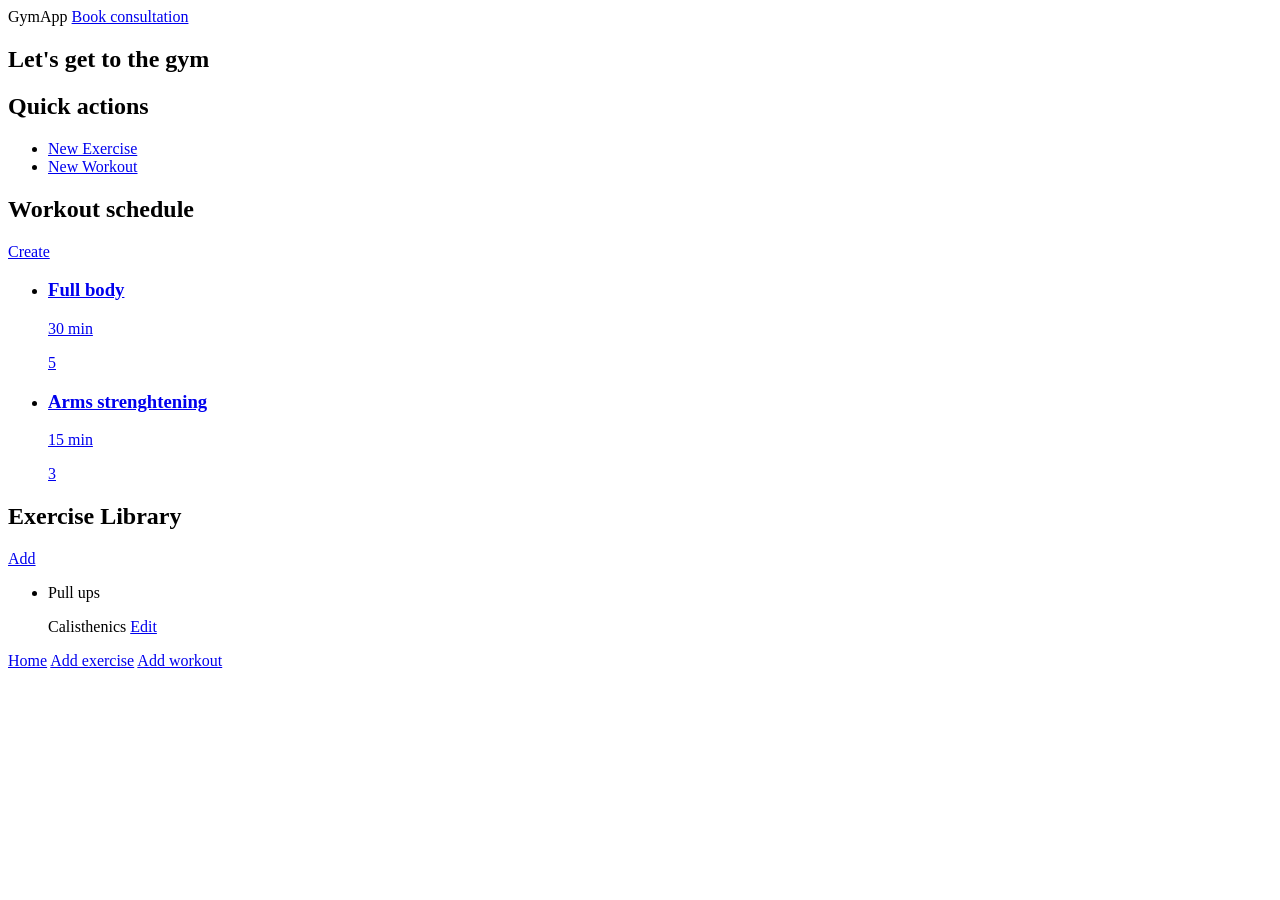
==== 2.0/index.html @ 7eb028ed "Starting over without AI in a new folder" ====
<!DOCTYPE html>
<html lang="en">
<head>
  <meta charset="UTF-8" />
  <meta name="viewport" content="width=device-width, initial-scale=1.0" />
  <meta name="description" content="GymApp — Your digital workout planner" />
  <title>GymApp — Home</title>
</head>
<body>

  <header role="banner">
    <a>GymApp</a>
    <a href="book-consultation.html">Book consultation</a>
  </header>

  <main id="main-content">
    <section aria-label="Greeting">
      <h1>Let's get to the gym</h1>
    </section>

    <section aria-label="Quick actions">
      <h2>Quick actions</h2>
      <ul>
        <li><a href="add-exercise.html">New Exercise</a></li>
        <li><a href="create-workout.html">New Workout</a></li>
      </ul>
    </section>

    <section aria-label="Workout schedule">
      <h2>Workout schedule</h2>
      <a href="create-workout.html">Create</a>
      <ul id="workout-list">
        <li>
            <a class="workout-tile" href="workout-details.html">
                <section>
                    <h3 class="workout_title">Full body</h3>
                    <p class="duration">30 min</p>
                    <p class="rank">5</p>
                </section>
            </a>
        </li>
        <li>
            <a class="workout-tile" href="workout-details.html">
                <section>
                    <h3 class="workout_title">Arms strenghtening</h3>
                    <p class="duration">15 min</p>
                    <p class="rank">3</p>
                </section>
            </a>
        </li>
      </ul>
    </section>

    <section aria-label="Exercise library">
      <h2>Exercise Library</h2>
      <a href="add-exercise.html">Add</a>
      <ul id="exercise-list">
        <li>
            <p>Pull ups</p>
            <span class="exercise_type">Calisthenics</span>
            <a href="edit-exercise">Edit</a>
        </li>
      </ul>
    </section>

  </main>

  <nav aria-label="Main navigation">
    <a href="index.html" aria-current="page">Home</a>
    <a href="add-exercise.html">Add exercise</a>
    <a href="create-workout.html">Add workout</a>
  </nav>

</body>
</html>
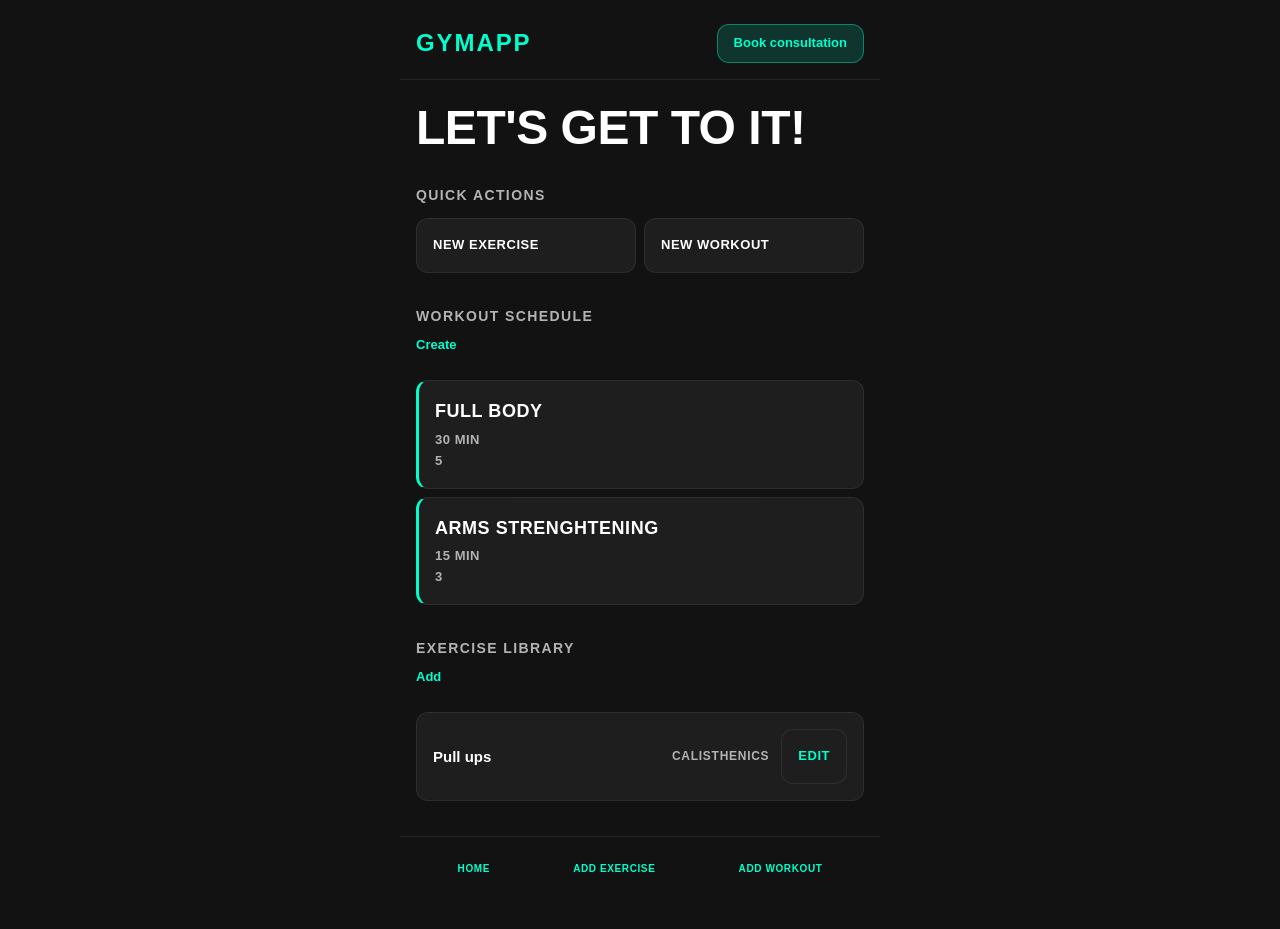
==== commit 06a018ea: "Basic layout and styles added" ====
--- a/2.0/index.html
+++ b/2.0/index.html
@@ -5,6 +5,8 @@
   <meta name="viewport" content="width=device-width, initial-scale=1.0" />
   <meta name="description" content="GymApp — Your digital workout planner" />
   <title>GymApp — Home</title>
+  <link rel="stylesheet" href="layout.css">
+  <link rel="stylesheet" href="styles.css">
 </head>
 <body>
 
@@ -15,7 +17,7 @@
 
   <main id="main-content">
     <section aria-label="Greeting">
-      <h1>Let's get to the gym</h1>
+      <h1>Let's get to it!</h1>
     </section>
 
     <section aria-label="Quick actions">
--- a/2.0/layout.css
+++ b/2.0/layout.css
@@ -0,0 +1,136 @@
+/* General styles */
+*, *::before, *::after {
+  box-sizing: border-box;
+  margin: 0;
+  padding: 0;
+}
+
+html {
+  scroll-behavior: smooth;
+  -webkit-text-size-adjust: 100%;
+}
+
+body {
+  min-height: 100vh;
+  max-width: 480px;
+  margin: 0 auto;
+  overflow-x: hidden;
+}
+
+ul {
+  list-style: none;
+}
+
+header {
+  display: flex;
+  align-items: center;
+  justify-content: space-between;
+  padding: 24px 16px 16px;
+  position: sticky;
+  top: 0;
+  z-index: 99;
+  border-bottom: 1px solid rgba(255, 255, 255, 0.07);
+}
+
+header a:last-child {
+  padding: 8px 16px;
+  border-radius: 12px;
+}
+
+main {
+  padding: 24px 16px;
+  padding-bottom: 96px;
+}
+
+section {
+  margin-bottom: 32px;
+}
+
+/* Actions */
+section ul {
+  display: grid;
+  grid-template-columns: 1fr 1fr;
+  gap: 8px;
+  margin-top: 12px;
+}
+
+section li a {
+  display: block;
+  padding: 16px;
+  border-radius: 12px;
+  border: 1px solid rgba(255, 255, 255, 0.07);
+}
+
+/* Workouts */
+section > a {
+  display: inline-block;
+  margin: 8px 0 12px;
+}
+
+#workout-list {
+  display: flex;
+  flex-direction: column;
+  gap: 8px;
+}
+
+.workout-tile {
+  display: block;
+  border-radius: 12px;
+  border: 1px solid rgba(255, 255, 255, 0.07);
+  border-left: 3px solid #00ffcc;
+  padding: 16px;
+}
+
+.workout-tile section {
+  margin-bottom: 0;
+}
+
+.workout_title {
+  margin-bottom: 4px;
+}
+
+/* Exercises */
+#exercise-list {
+  display: flex;
+  flex-direction: column;
+  gap: 8px;
+}
+
+#exercise-list li {
+  display: flex;
+  align-items: center;
+  gap: 12px;
+  padding: 16px;
+  border-radius: 12px;
+  border: 1px solid rgba(255, 255, 255, 0.07);
+}
+
+#exercise-list p {
+  flex: 1;
+}
+
+/* Nav */
+nav {
+  position: fixed;
+  bottom: 0;
+  left: 50%;
+  transform: translateX(-50%);
+  width: 100%;
+  max-width: 480px;
+  height: 64px;
+  border-top: 1px solid rgba(255, 255, 255, 0.07);
+  display: flex;
+  align-items: center;
+  justify-content: space-around;
+  z-index: 100;
+  padding: 0 16px;
+}
+
+nav a {
+  padding: 8px 16px;
+}
+
+/* Bigger screens */
+@media (min-width: 600px) {
+
+}
--- a/2.0/styles.css
+++ b/2.0/styles.css
@@ -0,0 +1,146 @@
+/* General styles */
+html {
+  font-size: 16px;
+}
+
+body {
+  font-family: "Barlow", -apple-system, BlinkMacSystemFont, "Segoe UI", Roboto, sans-serif;
+  background-color: #121212;
+  color: #ffffff;
+  line-height: 1.6;
+  -webkit-font-smoothing: antialiased;
+  -moz-osx-font-smoothing: grayscale;
+}
+
+a {
+  color: inherit;
+  text-decoration: none;
+}
+
+/* Fonts */
+h1 {
+  font-family: "Barlow Condensed", "Barlow", sans-serif;
+  font-size: clamp(2rem, 7vw, 3rem);
+  font-weight: 800;
+  text-transform: uppercase;
+  letter-spacing: -0.01em;
+  line-height: 1;
+  color: #ffffff;
+}
+
+h2 {
+  font-family: "Barlow Condensed", "Barlow", sans-serif;
+  font-size: 0.875rem;
+  font-weight: 700;
+  letter-spacing: 0.1em;
+  text-transform: uppercase;
+  color: #b3b3b3;
+}
+
+h3 {
+  font-family: "Barlow Condensed", "Barlow", sans-serif;
+  font-size: 1.125rem;
+  font-weight: 700;
+  text-transform: uppercase;
+  letter-spacing: 0.03em;
+}
+
+p {
+  font-size: 0.9375rem;
+  color: #b3b3b3;
+}
+
+/* Header */
+header {
+  background-color: #121212;
+}
+
+header a:first-child {
+  font-family: "Barlow Condensed", "Barlow", sans-serif;
+  font-size: 1.5rem;
+  font-weight: 800;
+  letter-spacing: 0.08em;
+  text-transform: uppercase;
+  color: #00ffcc;
+}
+
+header a:last-child {
+  font-size: 0.8125rem;
+  font-weight: 600;
+  color: #00ffcc;
+  border: 1px solid rgba(0, 255, 204, 0.4);
+  background: rgba(0, 255, 204, 0.15);
+}
+
+/* Actions */
+section li a {
+  background: #1e1e1e;
+  font-family: "Barlow Condensed", "Barlow", sans-serif;
+  font-size: 0.8125rem;
+  font-weight: 700;
+  letter-spacing: 0.04em;
+  text-transform: uppercase;
+  color: #ffffff;
+}
+
+/* Workouts */
+section > a {
+  font-size: 0.8125rem;
+  font-weight: 600;
+  color: #00ffcc;
+}
+
+.workout-tile {
+  background: #1e1e1e;
+}
+
+.workout_title {
+  color: #ffffff;
+}
+
+.duration,
+.rank {
+  font-size: 0.8125rem;
+  color: #b3b3b3;
+}
+
+/* Exercises */
+#exercise-list li {
+  background: #1e1e1e;
+}
+
+#exercise-list p {
+  font-size: 0.9375rem;
+  font-weight: 600;
+  color: #ffffff;
+}
+
+.exercise_type {
+  font-size: 0.75rem;
+  font-weight: 700;
+  letter-spacing: 0.06em;
+  text-transform: uppercase;
+  color: #b3b3b3;
+}
+
+#exercise-list a {
+  font-size: 0.8125rem;
+  font-weight: 600;
+  color: #00ffcc;
+}
+
+nav {
+  background-color: #121212;
+}
+
+nav a {
+  font-size: 0.625rem;
+  font-weight: 700;
+  letter-spacing: 0.06em;
+  text-transform: uppercase;
+  color: #555555;
+}
+
+nav a {
+  color: #00ffcc;
+}
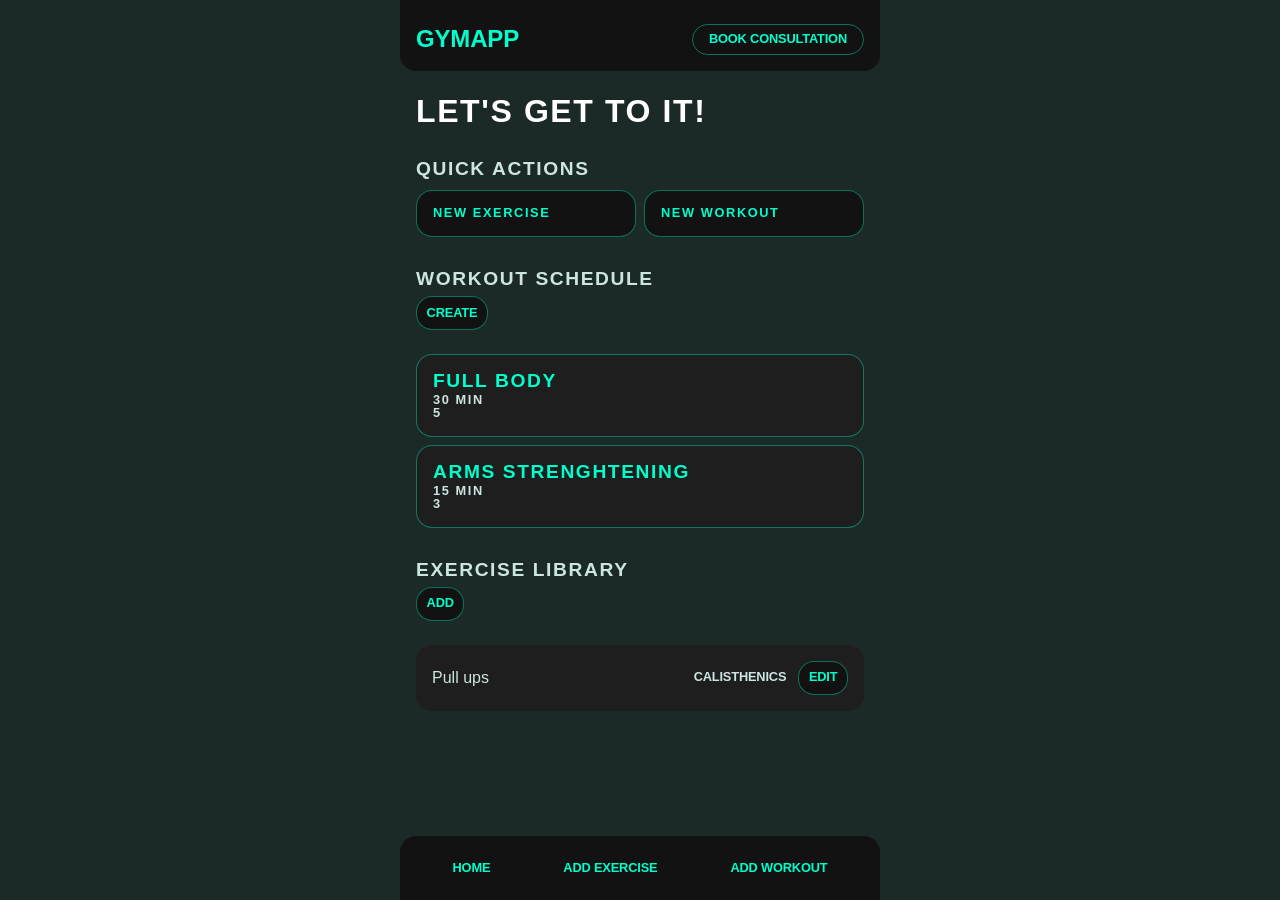
==== commit 866fc22c: "Added styles with css variables" ====
--- a/2.0/index.html
+++ b/2.0/index.html
@@ -12,7 +12,7 @@
 
   <header role="banner">
     <a>GymApp</a>
-    <a href="book-consultation.html">Book consultation</a>
+    <a href="book-consultation.html" class="booking">Book consultation</a>
   </header>
 
   <main id="main-content">
--- a/2.0/layout.css
+++ b/2.0/layout.css
@@ -1,4 +1,48 @@
 /* General styles */
+:root{
+    --font-sans-serif: -apple-system, BlinkMacSystemFont, "Segoe UI", Roboto, Helvetica, Arial, sans-serif, "Apple Color Emoji", "Segoe UI Emoji";
+    --font-weight-bold: 800;
+    --font-weight-medium: 700;
+    --font-weight-regular: 500;
+    --font-colour-primary: #ffffff;
+    --font-colour-secondary: #CDE5E1;
+    --font-colour-bright: #00ffcc;
+    --font-size-base: 16px;
+    --font-size-larger: 2rem;
+    --font-size-large: 1.5rem;
+    --font-size-medium: 1.2rem;
+    --font-size-small: 1rem;
+    --font-size-smaller: 0.8rem;
+    --line-height-base: 1;
+    --line-height-big: 1.6;
+    --bg-colour: #1b2a26;
+    --bg-colour-elements: #121212;
+    --bg-colour-tile: #1e1e1e;
+    --border-radius-base: 1rem;
+    --border-radius-small: 0.5rem;
+    --border-radius-top: 1rem 1rem 0 0;
+    --border-radius-bottom: 0 0 1rem 1rem;
+    --bg-button: rgba(0, 255, 204, 0.1);
+    --border-button: 1px solid rgba(0, 255, 204, 0.4);
+    --letter-spacing-less: -0.01rem;
+    --letter-spacing-base: 0.1rem;
+    --letter-spacing-more: 0.3rem;
+    --padding-small: 0.6rem;
+    --spacing-xs: 4px;
+    --spacing-sm: 8px;
+    --spacing-md: 12px;
+    --spacing-lg: 16px;
+    --spacing-xl: 24px;
+    --spacing-2xl: 32px;
+    --spacing-3xl: 64px;
+    --spacing-4xl: 96px;
+    --border-subtle: 1px solid rgba(255, 255, 255, 0.07);
+    --z-header: 99;
+    --z-nav: 100;
+    --max-width: 480px;
+    --nav-height: 64px;
+}
+
 *, *::before, *::after {
   box-sizing: border-box;
   margin: 0;
@@ -12,7 +56,7 @@
 
 body {
   min-height: 100vh;
-  max-width: 480px;
+  max-width: var(--max-width);
   margin: 0 auto;
   overflow-x: hidden;
 }
@@ -25,60 +69,54 @@
   display: flex;
   align-items: center;
   justify-content: space-between;
-  padding: 24px 16px 16px;
+  padding: var(--spacing-xl) var(--spacing-lg) var(--spacing-lg);
   position: sticky;
   top: 0;
-  z-index: 99;
-  border-bottom: 1px solid rgba(255, 255, 255, 0.07);
+  z-index: var(--z-header);
+  border-radius: var(--border-radius-bottom);
 }
 
 header a:last-child {
-  padding: 8px 16px;
-  border-radius: 12px;
+  padding: var(--spacing-sm) var(--spacing-lg);
 }
 
 main {
-  padding: 24px 16px;
-  padding-bottom: 96px;
+  padding: var(--spacing-xl) var(--spacing-lg);
+  padding-bottom: var(--spacing-4xl);
 }
 
 section {
-  margin-bottom: 32px;
+  margin-bottom: var(--spacing-2xl);
 }
 
 /* Actions */
 section ul {
   display: grid;
   grid-template-columns: 1fr 1fr;
-  gap: 8px;
-  margin-top: 12px;
+  gap: var(--spacing-sm);
+  margin-top: var(--spacing-md);
 }
 
 section li a {
   display: block;
-  padding: 16px;
-  border-radius: 12px;
-  border: 1px solid rgba(255, 255, 255, 0.07);
+  padding: var(--spacing-lg);
 }
 
 /* Workouts */
 section > a {
   display: inline-block;
-  margin: 8px 0 12px;
+  margin: var(--spacing-sm) 0 var(--spacing-md);
 }
 
 #workout-list {
   display: flex;
   flex-direction: column;
-  gap: 8px;
+  gap: var(--spacing-sm);
 }
 
 .workout-tile {
   display: block;
-  border-radius: 12px;
-  border: 1px solid rgba(255, 255, 255, 0.07);
-  border-left: 3px solid #00ffcc;
-  padding: 16px;
+  padding: var(--spacing-lg);
 }
 
 .workout-tile section {
@@ -86,23 +124,22 @@
 }
 
 .workout_title {
-  margin-bottom: 4px;
+  margin-bottom: var(--spacing-xs);
 }
 
 /* Exercises */
 #exercise-list {
   display: flex;
   flex-direction: column;
-  gap: 8px;
+  gap: var(--spacing-sm);
 }
 
 #exercise-list li {
   display: flex;
   align-items: center;
-  gap: 12px;
-  padding: 16px;
-  border-radius: 12px;
-  border: 1px solid rgba(255, 255, 255, 0.07);
+  gap: var(--spacing-md);
+  padding: var(--spacing-lg);
+  border-radius: var(--border-radius-base);
 }
 
 #exercise-list p {
@@ -116,18 +153,18 @@
   left: 50%;
   transform: translateX(-50%);
   width: 100%;
-  max-width: 480px;
-  height: 64px;
-  border-top: 1px solid rgba(255, 255, 255, 0.07);
+  max-width: var(--max-width);
+  height: var(--nav-height);
   display: flex;
   align-items: center;
   justify-content: space-around;
-  z-index: 100;
-  padding: 0 16px;
+  z-index: var(--z-nav);
+  padding: 0 var(--spacing-lg);
+  border-radius: var(--border-radius-top);
 }
 
 nav a {
-  padding: 8px 16px;
+  padding: var(--spacing-sm) var(--spacing-lg);
 }
 
 /* Bigger screens */
--- a/2.0/styles.css
+++ b/2.0/styles.css
@@ -1,13 +1,58 @@
 /* General styles */
+:root{
+    --font-sans-serif: -apple-system, BlinkMacSystemFont, "Segoe UI", Roboto, Helvetica, Arial, sans-serif, "Apple Color Emoji", "Segoe UI Emoji";
+    --font-weight-bold: 800;
+    --font-weight-medium: 700;
+    --font-weight-regular: 500;
+    --font-colour-primary: #ffffff;
+    --font-colour-secondary: #CDE5E1;
+    --font-colour-bright: #00ffcc;
+    --font-size-base: 16px;
+    --font-size-larger: 2rem;
+    --font-size-large: 1.5rem;
+    --font-size-medium: 1.2rem;
+    --font-size-small: 1rem;
+    --font-size-smaller: 0.8rem;
+    --line-height-base: 1;
+    --line-height-big: 1.6;
+    --bg-colour: #1b2a26;
+    --bg-colour-elements: #121212;
+    --bg-colour-tile: #1e1e1e;
+    --border-radius-base: 1rem;
+    --border-radius-small: 0.5rem;
+    --border-radius-top: 1rem 1rem 0 0;
+    --border-radius-bottom: 0 0 1rem 1rem;
+    --bg-button: rgba(0, 255, 204, 0.1);
+    --border-button: 1px solid rgba(0, 255, 204, 0.4);
+    --letter-spacing-less: -0.01rem;
+    --letter-spacing-base: 0.1rem;
+    --letter-spacing-more: 0.3rem;
+    --padding-small: 0.6rem;
+    --spacing-xs: 4px;
+    --spacing-sm: 8px;
+    --spacing-md: 12px;
+    --spacing-lg: 16px;
+    --spacing-xl: 24px;
+    --spacing-2xl: 32px;
+    --spacing-3xl: 64px;
+    --spacing-4xl: 96px;
+    --border-subtle: 1px solid rgba(255, 255, 255, 0.07);
+    --z-header: 99;
+    --z-nav: 100;
+    --max-width: 480px;
+    --nav-height: 64px;
+}
+
 html {
-  font-size: 16px;
+  font-family: var(--font-sans-serif);
+  font-size: var(--font-size-base);
+  font-weight: var(--font-weight-regular);
+  color: var(--font-colour-primary);
 }
 
 body {
-  font-family: "Barlow", -apple-system, BlinkMacSystemFont, "Segoe UI", Roboto, sans-serif;
-  background-color: #121212;
-  color: #ffffff;
-  line-height: 1.6;
+  background-color: var(--bg-colour);
+  line-height: var(--line-height-base);
   -webkit-font-smoothing: antialiased;
   -moz-osx-font-smoothing: grayscale;
 }
@@ -15,132 +60,121 @@
 a {
   color: inherit;
   text-decoration: none;
+  font-size: var(--font-size-medium);
+  font-weight: var(--font-weight-bold);
+  letter-spacing: var(--letter-spacing-less);
+  text-transform: uppercase;
+  color: var(--font-colour-bright);
+  border: var(--border-button);
+  border-radius: var(--border-radius-base);
 }
 
 /* Fonts */
 h1 {
-  font-family: "Barlow Condensed", "Barlow", sans-serif;
-  font-size: clamp(2rem, 7vw, 3rem);
-  font-weight: 800;
+  font-size: clamp(var(--font-size-large), 7vw, var(--font-size-larger));
+  font-weight: var(--font-weight-bold);
   text-transform: uppercase;
-  letter-spacing: -0.01em;
-  line-height: 1;
-  color: #ffffff;
+  letter-spacing: var(--letter-spacing-base);
+  line-height: var(--line-height-base);
 }
 
 h2 {
-  font-family: "Barlow Condensed", "Barlow", sans-serif;
-  font-size: 0.875rem;
-  font-weight: 700;
-  letter-spacing: 0.1em;
+  font-size: var(--font-size-medium);
+  font-weight: var(--font-weight-medium);
+  letter-spacing: var(--letter-spacing-base);
   text-transform: uppercase;
-  color: #b3b3b3;
+  color: var(--font-colour-secondary);
 }
 
 h3 {
-  font-family: "Barlow Condensed", "Barlow", sans-serif;
-  font-size: 1.125rem;
-  font-weight: 700;
+  font-size: var(--font-size-medium);
+  font-weight: var(--font-weight-medium);
   text-transform: uppercase;
-  letter-spacing: 0.03em;
+  letter-spacing: var(--letter-spacing-base);
 }
 
 p {
-  font-size: 0.9375rem;
-  color: #b3b3b3;
+  font-size: var(--font-size-small);
+  color: var(--font-colour-secondary);
 }
 
 /* Header */
-header {
-  background-color: #121212;
+header, nav {
+  background-color: var(--bg-colour-elements);
 }
 
 header a:first-child {
-  font-family: "Barlow Condensed", "Barlow", sans-serif;
-  font-size: 1.5rem;
-  font-weight: 800;
-  letter-spacing: 0.08em;
+  font-size: var(--font-size-large);
+  font-weight: var(--font-weight-bold);
+  letter-spacing: var(--letter-spacing-less);
   text-transform: uppercase;
-  color: #00ffcc;
+  color: var(--font-colour-bright);
+  border: none;
 }
 
-header a:last-child {
-  font-size: 0.8125rem;
-  font-weight: 600;
-  color: #00ffcc;
-  border: 1px solid rgba(0, 255, 204, 0.4);
-  background: rgba(0, 255, 204, 0.15);
+header a.booking {
+  font-size: var(--font-size-smaller);
 }
 
 /* Actions */
 section li a {
-  background: #1e1e1e;
-  font-family: "Barlow Condensed", "Barlow", sans-serif;
-  font-size: 0.8125rem;
-  font-weight: 700;
-  letter-spacing: 0.04em;
+  font-size: var(--font-size-smaller);
+  font-weight: var(--font-weight-medium);
+  letter-spacing: var(--letter-spacing-base);
   text-transform: uppercase;
-  color: #ffffff;
+  background-color: var(--bg-colour-elements);
+  border: var(--border-button);
 }
 
 /* Workouts */
 section > a {
-  font-size: 0.8125rem;
-  font-weight: 600;
-  color: #00ffcc;
+  background-color: var(--bg-colour-elements);
+  border: var(--border-button);
+  font-size: var(--font-size-smaller);
+  color: var(--font-colour-bright);
+  padding: var(--padding-small);
+  justify-self: right;
 }
 
 .workout-tile {
-  background: #1e1e1e;
+  background: var(--bg-colour-tile);
 }
 
-.workout_title {
-  color: #ffffff;
-}
 
 .duration,
 .rank {
-  font-size: 0.8125rem;
-  color: #b3b3b3;
+  font-size: var(--font-size-smaller);
+  color: var(--font-colour-secondary);
 }
 
 /* Exercises */
 #exercise-list li {
-  background: #1e1e1e;
+  background: var(--bg-colour-tile);
 }
 
 #exercise-list p {
-  font-size: 0.9375rem;
-  font-weight: 600;
-  color: #ffffff;
+  font-size: var(--font-size-small);
 }
 
 .exercise_type {
-  font-size: 0.75rem;
-  font-weight: 700;
-  letter-spacing: 0.06em;
+  font-size: var(--font-size-smaller);
+  font-weight: var(--font-weight-medium);
+  letter-spacing: var(--letter-spacing-less);
   text-transform: uppercase;
-  color: #b3b3b3;
+  color: var(--font-colour-secondary);
 }
 
 #exercise-list a {
-  font-size: 0.8125rem;
-  font-weight: 600;
-  color: #00ffcc;
-}
-
-nav {
-  background-color: #121212;
+  font-size: var(--font-size-smaller);
+  padding: var(--padding-small);
+  letter-spacing: var(--letter-spacing-less);
+  font-weight: var(--font-weight-bold);
 }
 
 nav a {
-  font-size: 0.625rem;
-  font-weight: 700;
-  letter-spacing: 0.06em;
+  font-size: var(--font-size-smaller);
+  font-weight: var(--font-weight-bold);
+  letter-spacing: var(--letter-spacing-less);
   text-transform: uppercase;
-  color: #555555;
-}
-
-nav a {
-  color: #00ffcc;
+  border: none;
 }
